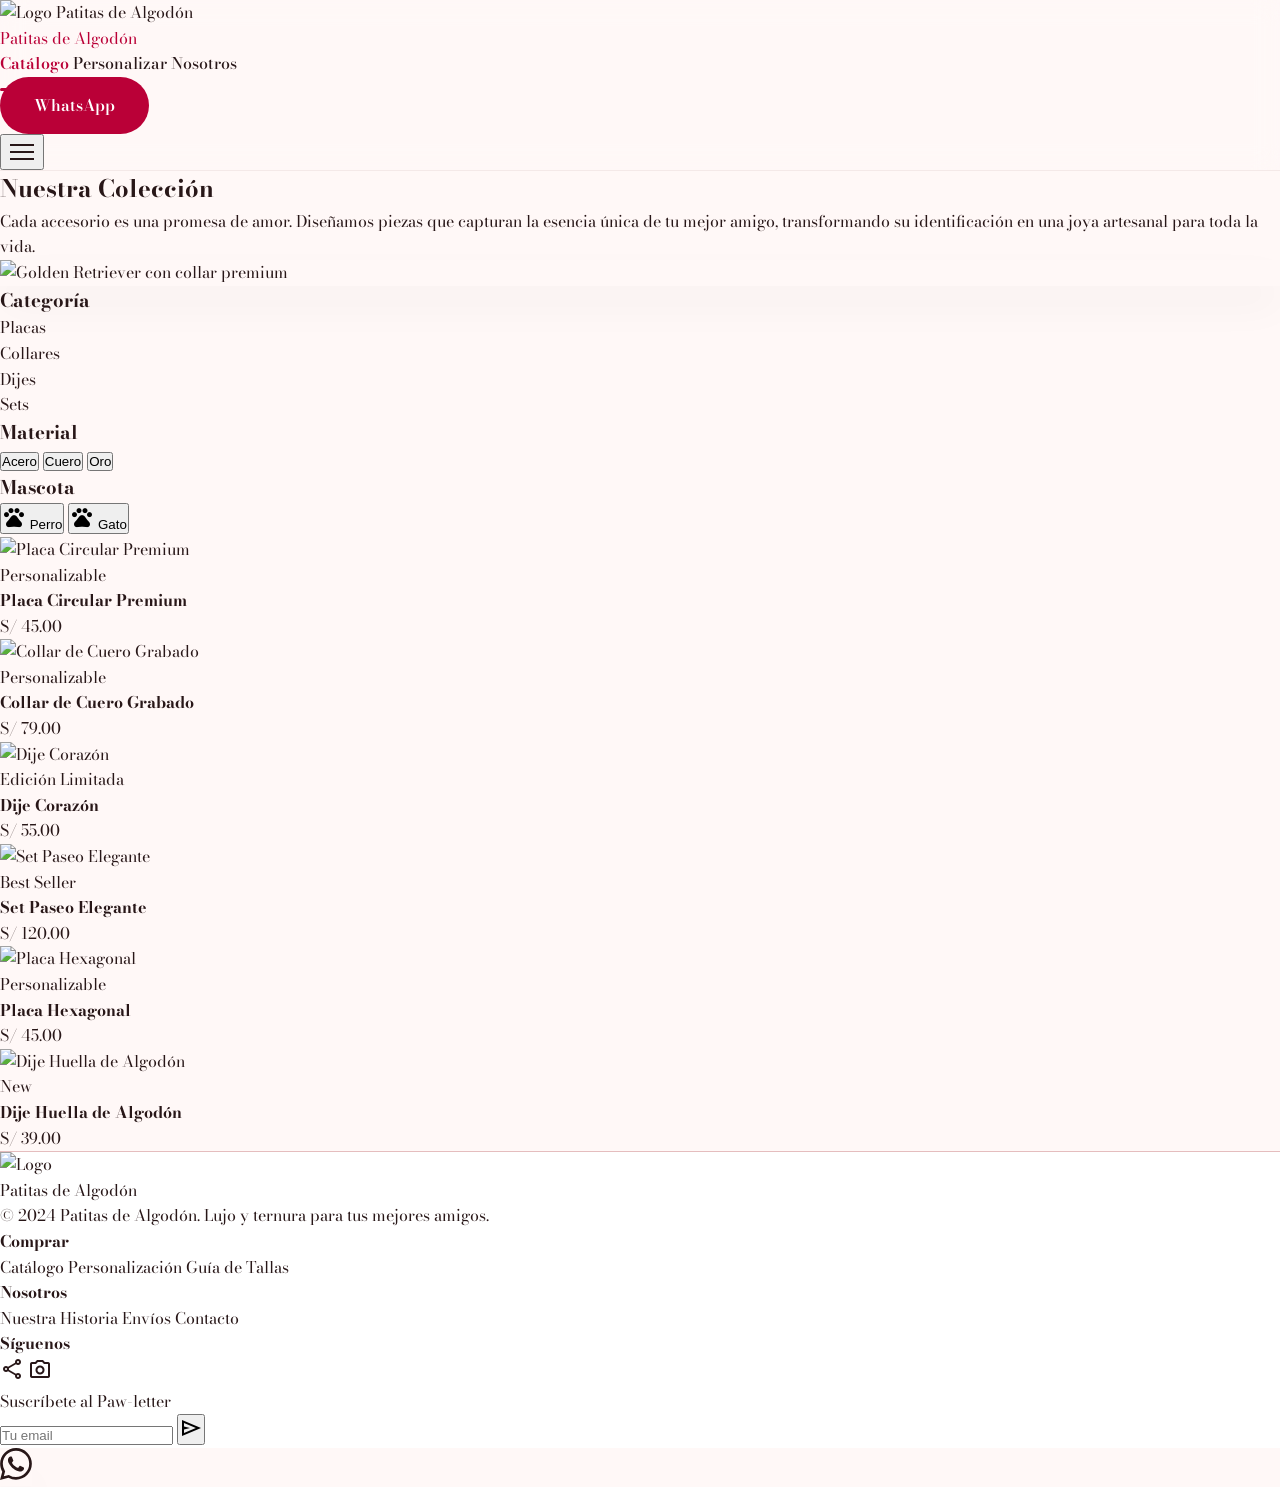
==== catalogo.html @ 2f182332 "first commit" ====
<!DOCTYPE html>
<html lang="es">
<head>
  <meta charset="UTF-8">
  <meta name="viewport" content="width=device-width, initial-scale=1.0">
  <title>Catálogo | Patitas de Algodón</title>

  <!-- SEO Meta Tags -->
  <meta name="description" content="Explora nuestro catálogo completo de accesorios premium para mascotas. Placas, collares, dijes y más.">

  <!-- Google Fonts - Bodoni Moda -->
  <link href="https://fonts.googleapis.com/css2?family=Bodoni+Moda:ital,opsz,wght@0,6..96,400;0,6..96,500;0,6..96,600;0,6..96,700;1,6..96,400;1,6..96,500;1,6..96,600;1,6..96,700&display=swap" rel="stylesheet">

  <!-- Material Symbols -->
  <link href="https://fonts.googleapis.com/css2?family=Material+Symbols+Outlined:opsz,wght,FILL,GRAD@20..48,100..700,0..1,-50..200&display=swap" rel="stylesheet">

  <!-- Tailwind Config -->
  <script src="js/tailwind.config.js"></script>

  <!-- Tailwind CDN -->
  <script src="https://cdn.tailwindcss.com?plugins=forms,container-queries"></script>

  <!-- Custom Styles -->
  <link rel="stylesheet" href="css/styles.css">
</head>

<body class="bg-surface font-body text-on-surface">

  <!-- Organic Background Blobs -->
  <div class="bg-blob w-96 h-96 bg-primary-fixed -top-20 -left-20"></div>
  <div class="bg-blob w-80 h-80 bg-secondary-container bottom-0 -right-10"></div>

  <!-- Header Component -->
  <div id="header-placeholder"></div>

  <!-- Main Content -->
  <main class="pt-24 pb-section-gap-desktop">

    <!-- Hero Banner -->
    <section class="relative px-gutter max-w-container-max mx-auto pt-16 pb-section-gap-mobile overflow-hidden">
      <div class="flex flex-col md:flex-row items-center gap-12">
        <div class="flex-1 space-y-6">
          <h1 class="text-display-lg text-primary">Nuestra Colección</h1>
          <p class="text-body-lg text-on-surface-variant max-w-xl">
            Cada accesorio es una promesa de amor. Diseñamos piezas que capturan la esencia única de tu mejor amigo, transformando su identificación en una joya artesanal para toda la vida.
          </p>
        </div>

        <div class="flex-1 w-full max-w-lg">
          <div class="aspect-square rounded-xl overflow-hidden soft-shadow transform rotate-3 hover:rotate-0 transition-transform duration-700">
            <img src="https://lh3.googleusercontent.com/aida-public/[base64]" alt="Golden Retriever con collar premium" class="w-full h-full object-cover">
          </div>
        </div>
      </div>
    </section>

    <!-- Catalog Layout: Filters + Grid -->
    <section class="px-gutter max-w-container-max mx-auto flex flex-col md:flex-row gap-12">

      <!-- Filters Sidebar -->
      <aside class="w-full md:w-64 space-y-10">
        <!-- Category Filter -->
        <div class="space-y-4">
          <h3 class="text-headline-md text-primary">Categoría</h3>
          <ul class="space-y-2">
            <li class="flex items-center gap-2 group cursor-pointer">
              <span class="w-2 h-2 rounded-full bg-primary opacity-0 group-hover:opacity-100 transition-opacity"></span>
              <span class="text-on-surface-variant group-hover:text-primary transition-colors">Placas</span>
            </li>
            <li class="flex items-center gap-2 group cursor-pointer">
              <span class="w-2 h-2 rounded-full bg-primary opacity-0 group-hover:opacity-100 transition-opacity"></span>
              <span class="text-on-surface-variant group-hover:text-primary transition-colors">Collares</span>
            </li>
            <li class="flex items-center gap-2 group cursor-pointer">
              <span class="w-2 h-2 rounded-full bg-primary opacity-0 group-hover:opacity-100 transition-opacity"></span>
              <span class="text-on-surface-variant group-hover:text-primary transition-colors">Dijes</span>
            </li>
            <li class="flex items-center gap-2 group cursor-pointer">
              <span class="w-2 h-2 rounded-full bg-primary opacity-0 group-hover:opacity-100 transition-opacity"></span>
              <span class="text-on-surface-variant group-hover:text-primary transition-colors">Sets</span>
            </li>
          </ul>
        </div>

        <!-- Material Filter -->
        <div class="space-y-4">
          <h3 class="text-headline-md text-primary">Material</h3>
          <div class="flex flex-wrap gap-2">
            <button class="px-4 py-2 rounded-full bg-surface-container text-body-md border border-outline-variant hover:bg-secondary-container hover:text-on-secondary-container transition-colors">Acero</button>
            <button class="px-4 py-2 rounded-full bg-surface-container text-body-md border border-outline-variant hover:bg-secondary-container hover:text-on-secondary-container transition-colors">Cuero</button>
            <button class="px-4 py-2 rounded-full bg-surface-container text-body-md border border-outline-variant hover:bg-secondary-container hover:text-on-secondary-container transition-colors">Oro</button>
          </div>
        </div>

        <!-- Pet Type Filter -->
        <div class="space-y-4">
          <h3 class="text-headline-md text-primary">Mascota</h3>
          <div class="grid grid-cols-2 gap-4">
            <button class="flex flex-col items-center p-4 rounded-lg bg-surface-container-low hover:bg-primary-fixed transition-colors">
              <span class="material-symbols-outlined text-3xl">pets</span>
              <span class="text-label-md">Perro</span>
            </button>
            <button class="flex flex-col items-center p-4 rounded-lg bg-surface-container-low hover:bg-secondary-container transition-colors">
              <span class="material-symbols-outlined text-3xl">pets</span>
              <span class="text-label-md">Gato</span>
            </button>
          </div>
        </div>
      </aside>

      <!-- Product Grid -->
      <div class="flex-1">
        <div class="grid grid-cols-1 sm:grid-cols-2 lg:grid-cols-3 gap-8">

          <!-- Product Card 1 -->
          <a href="producto.html" class="product-card group bg-surface-container-lowest rounded-lg p-4 transition-all duration-500 hover:shadow-ambient-lg hover:-translate-y-2">
            <div class="relative aspect-[4/5] rounded-lg overflow-hidden mb-4">
              <img src="https://lh3.googleusercontent.com/aida-public/[base64]" alt="Placa Circular Premium" class="w-full h-full object-cover transition-transform duration-700 group-hover:scale-110">
              <span class="absolute top-4 left-4 bg-secondary-fixed text-on-secondary-fixed px-3 py-1 rounded-full text-label-md">Personalizable</span>
            </div>
            <div class="text-center space-y-1">
              <h4 class="text-headline-md text-on-surface">Placa Circular Premium</h4>
              <p class="text-secondary font-bold text-body-lg">S/ 45.00</p>
            </div>
          </a>

          <!-- Product Card 2 -->
          <a href="producto.html" class="product-card group bg-surface-container-lowest rounded-lg p-4 transition-all duration-500 hover:shadow-ambient-lg hover:-translate-y-2">
            <div class="relative aspect-[4/5] rounded-lg overflow-hidden mb-4">
              <img src="https://lh3.googleusercontent.com/aida-public/[base64]" alt="Collar de Cuero Grabado" class="w-full h-full object-cover transition-transform duration-700 group-hover:scale-110">
              <span class="absolute top-4 left-4 bg-secondary-fixed text-on-secondary-fixed px-3 py-1 rounded-full text-label-md">Personalizable</span>
            </div>
            <div class="text-center space-y-1">
              <h4 class="text-headline-md text-on-surface">Collar de Cuero Grabado</h4>
              <p class="text-secondary font-bold text-body-lg">S/ 79.00</p>
            </div>
          </a>

          <!-- Product Card 3 -->
          <a href="producto.html" class="product-card group bg-surface-container-lowest rounded-lg p-4 transition-all duration-500 hover:shadow-ambient-lg hover:-translate-y-2">
            <div class="relative aspect-[4/5] rounded-lg overflow-hidden mb-4">
              <img src="https://lh3.googleusercontent.com/aida-public/[base64]" alt="Dije Corazón" class="w-full h-full object-cover transition-transform duration-700 group-hover:scale-110">
              <span class="absolute top-4 left-4 bg-primary-container text-on-primary-container px-3 py-1 rounded-full text-label-md">Edición Limitada</span>
            </div>
            <div class="text-center space-y-1">
              <h4 class="text-headline-md text-on-surface">Dije Corazón</h4>
              <p class="text-secondary font-bold text-body-lg">S/ 55.00</p>
            </div>
          </a>

          <!-- Product Card 4 -->
          <a href="producto.html" class="product-card group bg-surface-container-lowest rounded-lg p-4 transition-all duration-500 hover:shadow-ambient-lg hover:-translate-y-2">
            <div class="relative aspect-[4/5] rounded-lg overflow-hidden mb-4">
              <img src="https://lh3.googleusercontent.com/aida-public/[base64]" alt="Set Paseo Elegante" class="w-full h-full object-cover transition-transform duration-700 group-hover:scale-110">
              <span class="absolute top-4 left-4 bg-secondary-fixed text-on-secondary-fixed px-3 py-1 rounded-full text-label-md">Best Seller</span>
            </div>
            <div class="text-center space-y-1">
              <h4 class="text-headline-md text-on-surface">Set Paseo Elegante</h4>
              <p class="text-secondary font-bold text-body-lg">S/ 120.00</p>
            </div>
          </a>

          <!-- Product Card 5 -->
          <a href="producto.html" class="product-card group bg-surface-container-lowest rounded-lg p-4 transition-all duration-500 hover:shadow-ambient-lg hover:-translate-y-2">
            <div class="relative aspect-[4/5] rounded-lg overflow-hidden mb-4">
              <img src="https://lh3.googleusercontent.com/aida-public/[base64]" alt="Placa Hexagonal" class="w-full h-full object-cover transition-transform duration-700 group-hover:scale-110">
              <span class="absolute top-4 left-4 bg-secondary-fixed text-on-secondary-fixed px-3 py-1 rounded-full text-label-md">Personalizable</span>
            </div>
            <div class="text-center space-y-1">
              <h4 class="text-headline-md text-on-surface">Placa Hexagonal</h4>
              <p class="text-secondary font-bold text-body-lg">S/ 45.00</p>
            </div>
          </a>

          <!-- Product Card 6 -->
          <a href="producto.html" class="product-card group bg-surface-container-lowest rounded-lg p-4 transition-all duration-500 hover:shadow-ambient-lg hover:-translate-y-2">
            <div class="relative aspect-[4/5] rounded-lg overflow-hidden mb-4">
              <img src="https://lh3.googleusercontent.com/aida-public/[base64]" alt="Dije Huella de Algodón" class="w-full h-full object-cover transition-transform duration-700 group-hover:scale-110">
              <span class="absolute top-4 left-4 bg-primary-fixed text-on-primary-fixed px-3 py-1 rounded-full text-label-md">New</span>
            </div>
            <div class="text-center space-y-1">
              <h4 class="text-headline-md text-on-surface">Dije Huella de Algodón</h4>
              <p class="text-secondary font-bold text-body-lg">S/ 39.00</p>
            </div>
          </a>

        </div>
      </div>
    </section>

  </main>

  <!-- Footer Component -->
  <div id="footer-placeholder"></div>

  <!-- JavaScript -->
  <script src="js/main.js"></script>

</body>
</html>
---- css/styles.css ----
/* ==========================================
   PATITAS DE ALGODÓN - CUSTOM STYLES
   Following calvy-landing pattern with Bodoni Moda typography
   ========================================== */

/* ========== GOOGLE FONTS ========== */
@import url('https://fonts.googleapis.com/css2?family=Bodoni+Moda:ital,opsz,wght@0,6..96,400;0,6..96,500;0,6..96,600;0,6..96,700;1,6..96,400;1,6..96,500;1,6..96,600;1,6..96,700&display=swap');

/* ========== MATERIAL SYMBOLS ========== */
@import url('https://fonts.googleapis.com/css2?family=Material+Symbols+Outlined:opsz,wght,FILL,GRAD@20..48,100..700,0..1,-50..200&display=swap');

/* ========== DESIGN TOKENS (CSS Variables) ========== */
:root {
  /* Colors */
  --c-primary: #ba0037;
  --c-secondary: #006874;
  --c-surface: #fff8f7;
  --c-on-surface: #281718;

  /* Shadows */
  --shadow-ambient: 0px 20px 40px rgba(0,0,0,0.04);
  --shadow-ambient-lg: 0px 30px 60px rgba(0,0,0,0.06);

  /* Transitions */
  --transition-smooth: 0.3s cubic-bezier(0.4, 0, 0.2, 1);
  --transition-spring: 0.4s cubic-bezier(0.34, 1.56, 0.64, 1);
}

/* ========== RESET / BASE ========== */
* {
  margin: 0;
  padding: 0;
  box-sizing: border-box;
}

html {
  scroll-behavior: smooth;
}

body {
  font-family: 'Bodoni Moda', serif;
  font-size: 16px;
  line-height: 1.6;
  color: var(--c-on-surface);
  background-color: var(--c-surface);
  overflow-x: hidden;
}

img {
  max-width: 100%;
  height: auto;
  display: block;
}

a {
  text-decoration: none;
  color: inherit;
}

/* ========== MATERIAL SYMBOLS CONFIGURATION ========== */
.material-symbols-outlined {
  font-variation-settings:
    'FILL' 0,
    'wght' 400,
    'GRAD' 0,
    'opsz' 24;
  user-select: none;
}

.badge-icon {
  font-size: 28px;
  font-variation-settings: 'FILL' 1, 'wght' 400, 'GRAD' 0, 'opsz' 48;
  color: var(--c-primary);
}

.badge-icon-white {
  font-size: 28px;
  font-variation-settings: 'FILL' 1, 'wght' 400, 'GRAD' 0, 'opsz' 48;
  color: #ffffff;
}

.badge-circle {
  background-color: var(--c-primary);
}

.hero-badge-position {
  bottom: -1.5rem;
  left: 0.375rem;
}

.section-spacing-top {
  margin-top: 50px;
}

.bg-features {
  background-color: #F9F9B5;
}

.features-padding {
  padding-top: 30px;
  padding-bottom: 30px;
}

@media (min-width: 768px) {
  .features-padding {
    padding-top: 30px;
    padding-bottom: 30px;
  }
}

/* ========== NAVIGATION ========== */
#main-nav {
  position: sticky;
  top: 0;
  z-index: 50;
  backdrop-filter: blur(12px);
  -webkit-backdrop-filter: blur(12px);
  transition: all var(--transition-smooth);
}

#main-nav .logo-text {
  color: var(--c-primary);
}

.scrolled-header {
  background-color: rgba(255, 248, 247, 0.95) !important;
  box-shadow: var(--shadow-ambient);
}

.nav-link {
  position: relative;
  padding: 0.5rem 0;
  font-weight: 500;
  font-size: 16px;
  color: var(--c-on-surface);
  transition: color var(--transition-smooth);
}

.nav-link:hover {
  color: var(--c-primary);
}

.nav-link::after {
  content: '';
  position: absolute;
  bottom: -8px;
  left: 0;
  width: 0;
  height: 3px;
  background-color: var(--c-primary);
  transition: width var(--transition-smooth);
  border-radius: 2px;
}

.nav-link:hover::after {
  width: 100%;
}

.nav-link.active {
  color: var(--c-primary);
  font-weight: 600;
}

.nav-link.active::after {
  width: 100%;
}

/* Hamburger menu */
.hamburger {
  display: flex;
  flex-direction: column;
  gap: 5px;
  cursor: pointer;
  padding: 0.5rem;
  transition: all var(--transition-smooth);
}

.hamburger span {
  display: block;
  width: 24px;
  height: 2px;
  background-color: var(--c-on-surface);
  transition: all var(--transition-smooth);
}

.hamburger.open span:nth-child(1) {
  transform: translateY(7px) rotate(45deg);
}

.hamburger.open span:nth-child(2) {
  opacity: 0;
}

.hamburger.open span:nth-child(3) {
  transform: translateY(-7px) rotate(-45deg);
}

/* Mobile menu */
#mobile-menu {
  position: absolute;
  top: 100%;
  left: 0;
  right: 0;
  background-color: rgba(255, 248, 247, 0.98);
  backdrop-filter: blur(12px);
  -webkit-backdrop-filter: blur(12px);
  border-bottom: 1px solid rgba(145, 111, 112, 0.1);
  box-shadow: var(--shadow-ambient-lg);
  max-height: 0;
  overflow: hidden;
  transition: max-height var(--transition-smooth);
}

#mobile-menu.open {
  max-height: 400px;
}

/* ========== BUTTONS ========== */
.btn {
  display: inline-flex;
  align-items: center;
  justify-content: center;
  gap: 0.5rem;
  padding: 0.875rem 2rem;
  font-family: 'Bodoni Moda', serif;
  font-size: 16px;
  font-weight: 600;
  border-radius: 9999px;
  cursor: pointer;
  transition: all var(--transition-spring);
  border: 2px solid transparent;
  text-align: center;
  white-space: nowrap;
}

.btn:hover {
  transform: scale(1.05);
}

.btn:active {
  transform: scale(0.98);
}

.btn-primary {
  background-color: var(--c-primary);
  color: white;
}

.btn-primary:hover {
  background-color: #e41849;
  box-shadow: 0 8px 24px rgba(186, 0, 55, 0.3);
}

.btn-outline {
  background-color: transparent;
  color: var(--c-primary);
  border-color: var(--c-primary);
}

.btn-outline:hover {
  background-color: var(--c-primary);
  border-color: var(--c-primary);
  color: white;
}

.btn-secondary {
  background-color: var(--c-secondary);
  color: white;
}

.btn-secondary:hover {
  background-color: #006d79;
  box-shadow: 0 8px 24px rgba(0, 104, 116, 0.3);
}

/* ========== HERO STYLES ========== */
.hero-badge {
  display: inline-flex;
  align-items: center;
  gap: 0.5rem;
  padding: 0.5rem 1.25rem;
  background: linear-gradient(135deg, rgba(186, 0, 55, 0.1), rgba(0, 104, 116, 0.1));
  border: 1px solid rgba(186, 0, 55, 0.2);
  border-radius: 9999px;
  font-size: 14px;
  font-weight: 600;
  letter-spacing: 0.05em;
  text-transform: uppercase;
  color: var(--c-primary);
}

.hero-image-wrap {
  position: relative;
  border-radius: 3rem;
  overflow: hidden;
  transition: transform var(--transition-smooth);
}

.hero-image-wrap img {
  width: 100%;
  height: auto;
  object-fit: cover;
  transition: transform var(--transition-smooth);
}

.hero-image-wrap:hover img {
  transform: scale(1.05);
}

/* ========== CARD STYLES ========== */
.feature-card {
  text-align: center;
  padding: 1rem;
  transition: all var(--transition-smooth);
}

.feature-card:hover {
  transform: translateY(-4px);
}

.feature-icon-circle {
  width: 56px;
  height: 56px;
  border-radius: 50%;
  background-color: #ffffff;
  display: flex;
  align-items: center;
  justify-content: center;
  margin: 0 auto 0.75rem;
}

.feature-card .material-symbols-outlined {
  font-size: 28px;
  color: var(--c-primary);
}

.product-card {
  position: relative;
  border-radius: 1.5rem;
  overflow: hidden;
  cursor: pointer;
  transition: all var(--transition-smooth);
  background-color: var(--c-surface-container-low, #fff0f0);
}

.product-card:hover {
  transform: translateY(-8px);
  box-shadow: var(--shadow-ambient-lg);
}

.product-card img {
  width: 100%;
  height: 100%;
  object-fit: cover;
  transition: transform var(--transition-smooth);
}

.product-card:hover img {
  transform: scale(1.08);
}

.product-overlay {
  position: absolute;
  bottom: 0;
  left: 0;
  right: 0;
  padding: 2rem;
  background: linear-gradient(to top, rgba(0, 0, 0, 0.7), transparent);
  color: white;
}

.glass-card {
  background: rgba(255, 255, 255, 0.7);
  backdrop-filter: blur(12px);
  -webkit-backdrop-filter: blur(12px);
  border: 1px solid rgba(255, 255, 255, 0.2);
}

/* ========== ORGANIC BLOBS ========== */
.organic-blob {
  position: absolute;
  z-index: -1;
  filter: blur(80px);
  opacity: 0.4;
  pointer-events: none;
  border-radius: 100%;
}

.bg-blob {
  position: absolute;
  z-index: -1;
  filter: blur(80px);
  opacity: 0.3;
  border-radius: 50%;
}

/* ========== SHADOW UTILITIES ========== */
.soft-shadow {
  box-shadow: var(--shadow-ambient);
}

.ambient-shadow {
  box-shadow: var(--shadow-ambient-lg);
}

/* ========== ANIMATIONS ========== */
.reveal {
  opacity: 0;
  transform: translateY(30px);
  transition: all 0.8s cubic-bezier(0.4, 0, 0.2, 1);
}

.reveal.visible {
  opacity: 1;
  transform: translateY(0);
}

.reveal-delay-1 {
  transition-delay: 0.15s;
}

.reveal-delay-2 {
  transition-delay: 0.3s;
}

.reveal-delay-3 {
  transition-delay: 0.45s;
}

/* Utility transitions */
.scroll-smooth {
  scroll-behavior: smooth;
}

.no-scrollbar::-webkit-scrollbar {
  display: none;
}

/* ========== FOOTER ========== */
footer {
  background-color: var(--c-surface-container-lowest, #ffffff);
  border-top: 1px solid var(--c-outline-variant, #e5bdbe);
}

footer a:hover {
  color: var(--c-primary);
  transition: color var(--transition-smooth);
}
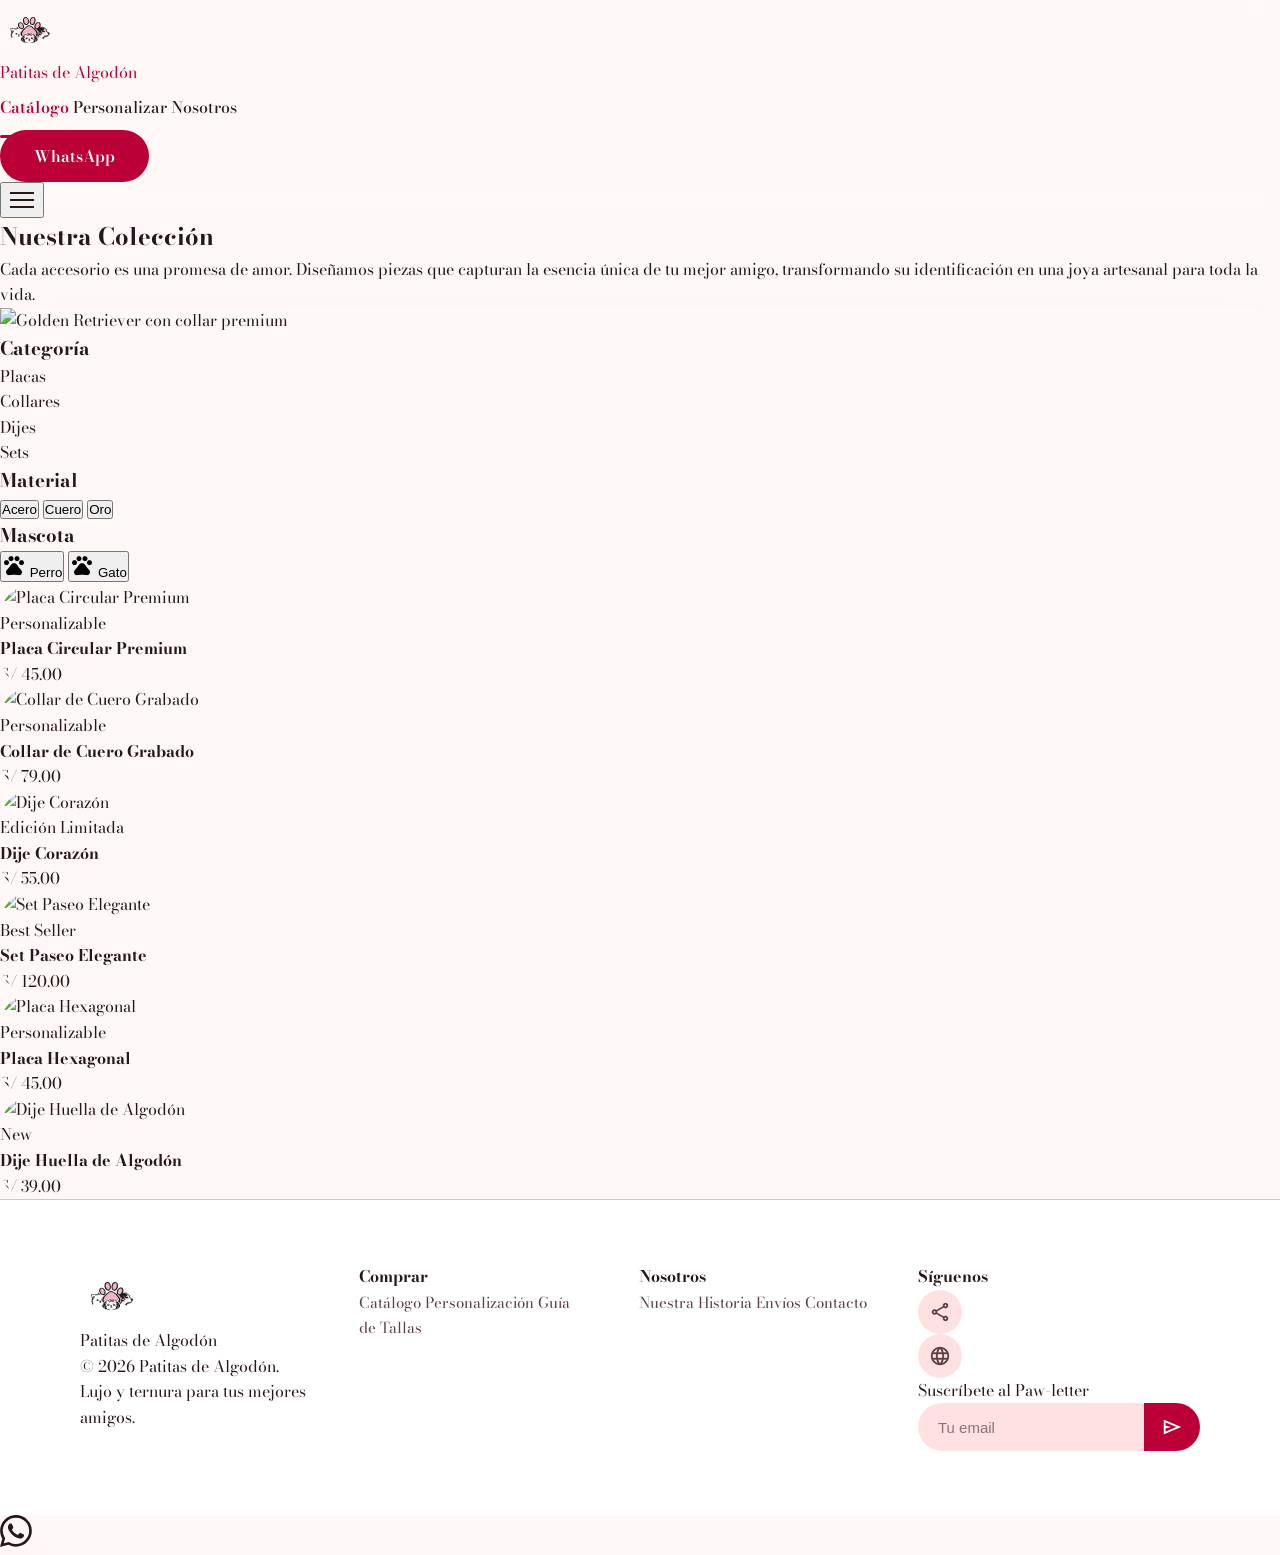
==== commit 97bf61c1: "log y favico" ====
--- a/catalogo.html
+++ b/catalogo.html
@@ -4,6 +4,10 @@
   <meta charset="UTF-8">
   <meta name="viewport" content="width=device-width, initial-scale=1.0">
   <title>Catálogo | Patitas de Algodón</title>
+
+  <!-- Favicon -->
+  <link rel="icon" type="image/svg+xml" href="assets/images/PA-STAY.svg">
+  <link rel="apple-touch-icon" href="assets/images/PA-STAY.svg">
 
   <!-- SEO Meta Tags -->
   <meta name="description" content="Explora nuestro catálogo completo de accesorios premium para mascotas. Placas, collares, dijes y más.">
--- a/css/styles.css
+++ b/css/styles.css
@@ -33,8 +33,17 @@
   box-sizing: border-box;
 }
 
+*,
+*::before,
+*::after {
+  box-sizing: border-box;
+}
+
 html {
   scroll-behavior: smooth;
+  overflow-x: hidden !important;
+  width: 100%;
+  max-width: 100%;
 }
 
 body {
@@ -43,13 +52,67 @@
   line-height: 1.6;
   color: var(--c-on-surface);
   background-color: var(--c-surface);
-  overflow-x: hidden;
+  overflow-x: hidden !important;
+  width: 100%;
+  max-width: 100%;
+  position: relative;
+}
+
+/* Critical: Prevent horizontal scroll on mobile */
+@media (max-width: 767px) {
+  html,
+  body {
+    overflow-x: hidden !important;
+    max-width: 100vw !important;
+    position: relative;
+  }
+
+  body {
+    width: 100vw !important;
+  }
 }
 
 img {
   max-width: 100%;
   height: auto;
   display: block;
+}
+
+main {
+  overflow-x: hidden;
+  width: 100%;
+  max-width: 100vw;
+}
+
+section {
+  overflow-x: hidden;
+  width: 100%;
+  max-width: 100vw;
+}
+
+/* Mobile-specific overflow prevention */
+@media (max-width: 767px) {
+  body > * {
+    max-width: 100vw;
+  }
+
+  section,
+  main,
+  footer,
+  header {
+    max-width: 100vw;
+  }
+
+  img {
+    max-width: 100%;
+    height: auto;
+  }
+
+  /* Ensure no element causes horizontal scroll */
+  .relative,
+  .absolute {
+    max-width: 100%;
+  }
 }
 
 a {
@@ -74,22 +137,63 @@
 }
 
 .badge-icon-white {
-  font-size: 28px;
+  font-size: 24px;
   font-variation-settings: 'FILL' 1, 'wght' 400, 'GRAD' 0, 'opsz' 48;
   color: #ffffff;
 }
 
+@media (min-width: 640px) {
+  .badge-icon-white {
+    font-size: 28px;
+  }
+}
+
 .badge-circle {
   background-color: var(--c-primary);
 }
 
 .hero-badge-position {
-  bottom: -1.5rem;
-  left: 0.375rem;
+  bottom: -1rem;
+  left: 0.25rem;
+  right: auto;
+}
+
+@media (max-width: 639px) {
+  .hero-badge-position {
+    left: 50%;
+    transform: translateX(-50%);
+    right: auto;
+  }
+}
+
+@media (min-width: 640px) {
+  .hero-badge-position {
+    bottom: -1.5rem;
+    left: 0.375rem;
+    right: auto;
+  }
 }
 
 .section-spacing-top {
-  margin-top: 50px;
+  margin-top: 80px;
+}
+
+@media (min-width: 640px) {
+  .section-spacing-top {
+    margin-top: 100px;
+  }
+}
+
+@media (min-width: 768px) {
+  .section-spacing-top {
+    margin-top: 120px;
+  }
+}
+
+@media (min-width: 1024px) {
+  .section-spacing-top {
+    margin-top: 140px;
+  }
 }
 
 .bg-features {
@@ -97,14 +201,28 @@
 }
 
 .features-padding {
-  padding-top: 30px;
-  padding-bottom: 30px;
+  padding-top: 40px;
+  padding-bottom: 40px;
+}
+
+@media (min-width: 640px) {
+  .features-padding {
+    padding-top: 50px;
+    padding-bottom: 50px;
+  }
 }
 
 @media (min-width: 768px) {
   .features-padding {
-    padding-top: 30px;
-    padding-bottom: 30px;
+    padding-top: 60px;
+    padding-bottom: 60px;
+  }
+}
+
+@media (min-width: 1024px) {
+  .features-padding {
+    padding-top: 70px;
+    padding-bottom: 70px;
   }
 }
 
@@ -116,10 +234,21 @@
   backdrop-filter: blur(12px);
   -webkit-backdrop-filter: blur(12px);
   transition: all var(--transition-smooth);
+  width: 100%;
+  max-width: 100vw;
+  overflow-x: hidden;
 }
 
 #main-nav .logo-text {
   color: var(--c-primary);
+}
+
+#main-nav img {
+  height: 60px;
+}
+
+footer img[alt="Logo"] {
+  height: 64px !important;
 }
 
 .scrolled-header {
@@ -129,11 +258,20 @@
 
 .nav-link {
   position: relative;
-  padding: 0.5rem 0;
+  padding: 0.75rem 0;
   font-weight: 500;
   font-size: 16px;
   color: var(--c-on-surface);
   transition: color var(--transition-smooth);
+  min-height: 44px;
+  display: inline-flex;
+  align-items: center;
+}
+
+@media (min-width: 768px) {
+  .nav-link {
+    padding: 0.5rem 0;
+  }
 }
 
 .nav-link:hover {
@@ -209,10 +347,19 @@
   max-height: 0;
   overflow: hidden;
   transition: max-height var(--transition-smooth);
+  width: 100%;
+  max-width: 100vw;
 }
 
 #mobile-menu.open {
   max-height: 400px;
+}
+
+@media (max-width: 767px) {
+  #main-nav > div {
+    max-width: 100vw;
+    overflow-x: hidden;
+  }
 }
 
 /* ========== BUTTONS ========== */
@@ -221,16 +368,32 @@
   align-items: center;
   justify-content: center;
   gap: 0.5rem;
-  padding: 0.875rem 2rem;
+  padding: 0.75rem 1.5rem;
   font-family: 'Bodoni Moda', serif;
-  font-size: 16px;
+  font-size: 14px;
   font-weight: 600;
   border-radius: 9999px;
   cursor: pointer;
   transition: all var(--transition-spring);
   border: 2px solid transparent;
   text-align: center;
-  white-space: nowrap;
+  white-space: normal;
+  line-height: 1.3;
+}
+
+@media (min-width: 375px) {
+  .btn {
+    padding: 0.8rem 1.75rem;
+    font-size: 15px;
+  }
+}
+
+@media (min-width: 640px) {
+  .btn {
+    padding: 0.875rem 2rem;
+    font-size: 16px;
+    white-space: nowrap;
+  }
 }
 
 .btn:hover {
@@ -294,6 +457,13 @@
   border-radius: 3rem;
   overflow: hidden;
   transition: transform var(--transition-smooth);
+  max-width: 100%;
+}
+
+@media (max-width: 767px) {
+  .hero-image-wrap {
+    transform: none !important;
+  }
 }
 
 .hero-image-wrap img {
@@ -310,8 +480,14 @@
 /* ========== CARD STYLES ========== */
 .feature-card {
   text-align: center;
-  padding: 1rem;
+  padding: 0.75rem 0.5rem;
   transition: all var(--transition-smooth);
+}
+
+@media (min-width: 640px) {
+  .feature-card {
+    padding: 1rem;
+  }
 }
 
 .feature-card:hover {
@@ -319,33 +495,56 @@
 }
 
 .feature-icon-circle {
-  width: 56px;
-  height: 56px;
+  width: 48px;
+  height: 48px;
   border-radius: 50%;
   background-color: #ffffff;
   display: flex;
   align-items: center;
   justify-content: center;
-  margin: 0 auto 0.75rem;
+  margin: 0 auto 0.5rem;
 }
 
 .feature-card .material-symbols-outlined {
-  font-size: 28px;
+  font-size: 24px;
   color: var(--c-primary);
+}
+
+@media (min-width: 640px) {
+  .feature-icon-circle {
+    width: 52px;
+    height: 52px;
+    margin-bottom: 0.625rem;
+  }
+
+  .feature-card .material-symbols-outlined {
+    font-size: 26px;
+  }
+}
+
+@media (min-width: 768px) {
+  .feature-icon-circle {
+    width: 56px;
+    height: 56px;
+    margin-bottom: 0.75rem;
+  }
+
+  .feature-card .material-symbols-outlined {
+    font-size: 28px;
+  }
 }
 
 .product-card {
   position: relative;
-  border-radius: 1.5rem;
+  border-radius: 2rem;
   overflow: hidden;
   cursor: pointer;
   transition: all var(--transition-smooth);
-  background-color: var(--c-surface-container-low, #fff0f0);
+  display: block;
 }
 
 .product-card:hover {
-  transform: translateY(-8px);
-  box-shadow: var(--shadow-ambient-lg);
+  transform: translateY(-4px);
 }
 
 .product-card img {
@@ -356,7 +555,7 @@
 }
 
 .product-card:hover img {
-  transform: scale(1.08);
+  transform: scale(1.05);
 }
 
 .product-overlay {
@@ -364,9 +563,91 @@
   bottom: 0;
   left: 0;
   right: 0;
-  padding: 2rem;
+  padding: 1rem 1.25rem;
   background: linear-gradient(to top, rgba(0, 0, 0, 0.7), transparent);
   color: white;
+}
+
+@media (min-width: 640px) {
+  .product-overlay {
+    padding: 1.25rem 1.5rem;
+    background: linear-gradient(to top, rgba(0, 0, 0, 0.6), transparent);
+  }
+}
+
+.product-overlay h3 {
+  font-size: 0.9375rem;
+  font-weight: 600;
+  margin-bottom: 0.25rem;
+}
+
+.product-overlay p {
+  font-size: 0.8125rem;
+  opacity: 0.95;
+}
+
+@media (min-width: 640px) {
+  .product-overlay h3 {
+    font-size: 1rem;
+  }
+
+  .product-overlay p {
+    font-size: 0.875rem;
+    opacity: 0.9;
+  }
+}
+
+@media (min-width: 768px) {
+  .product-overlay h3 {
+    font-size: 1.0625rem;
+  }
+
+  .product-overlay p {
+    font-size: 0.9375rem;
+  }
+}
+
+.catalog-btn-ver-todo {
+  display: inline-flex;
+  align-items: center;
+  gap: 0.5rem;
+  color: var(--c-primary);
+  font-size: 0.9375rem;
+  font-weight: 500;
+  text-decoration: none;
+  transition: gap var(--transition-smooth);
+}
+
+@media (min-width: 640px) {
+  .catalog-btn-ver-todo {
+    font-size: 1rem;
+  }
+}
+
+@media (min-width: 768px) {
+  .catalog-btn-ver-todo {
+    font-size: 1.125rem;
+  }
+}
+
+.catalog-btn-ver-todo:hover {
+  gap: 0.75rem;
+}
+
+.catalog-btn-ver-todo .material-symbols-outlined {
+  font-size: 18px;
+}
+
+@media (min-width: 640px) {
+  .catalog-btn-ver-todo .material-symbols-outlined {
+    font-size: 20px;
+  }
+}
+
+@media (min-width: 768px) {
+  .catalog-btn-ver-todo .material-symbols-outlined {
+    font-size: 22px;
+  }
 }
 
 .glass-card {
@@ -384,6 +665,13 @@
   opacity: 0.4;
   pointer-events: none;
   border-radius: 100%;
+  will-change: transform;
+}
+
+@media (max-width: 767px) {
+  .organic-blob {
+    display: none;
+  }
 }
 
 .bg-blob {
@@ -394,6 +682,185 @@
   border-radius: 50%;
 }
 
+/* ========== PERSONALIZATION SECTION ========== */
+.personalize-step-number {
+  width: 2.25rem;
+  height: 2.25rem;
+  border-radius: 50%;
+  background-color: #ba0037;
+  color: #ffffff;
+  display: flex;
+  align-items: center;
+  justify-content: center;
+  flex-shrink: 0;
+  font-weight: 700;
+  font-size: 0.9375rem;
+  line-height: 1;
+}
+
+@media (min-width: 640px) {
+  .personalize-step-number {
+    width: 2.5rem;
+    height: 2.5rem;
+    font-size: 1rem;
+  }
+}
+
+.personalize-preview-card {
+  position: relative;
+  background-color: #ffffff;
+  border-radius: 1.5rem;
+  padding: 2.5rem 2rem;
+  box-shadow: var(--shadow-ambient);
+  aspect-ratio: 1 / 1;
+  display: flex;
+  align-items: center;
+  justify-content: center;
+}
+
+@media (min-width: 640px) {
+  .personalize-preview-card {
+    padding: 3rem 2.5rem;
+  }
+}
+
+.personalize-shape-bg {
+  width: 10rem;
+  height: 10rem;
+  background: linear-gradient(135deg, #d4ecf8 0%, #b8dff0 100%);
+  border-radius: 50%;
+  position: absolute;
+  top: 50%;
+  left: 50%;
+  transform: translate(-50%, -50%);
+  z-index: 1;
+}
+
+@media (min-width: 640px) {
+  .personalize-shape-bg {
+    width: 12rem;
+    height: 12rem;
+  }
+}
+
+.personalize-shape-pentagon {
+  width: 4.5rem;
+  height: 4.5rem;
+  background-color: var(--c-primary);
+  position: relative;
+  z-index: 2;
+  clip-path: polygon(50% 0%, 100% 38%, 82% 100%, 18% 100%, 0% 38%);
+  margin: 0 auto;
+}
+
+@media (min-width: 640px) {
+  .personalize-shape-pentagon {
+    width: 5rem;
+    height: 5rem;
+  }
+}
+
+.personalize-preview-badge {
+  position: absolute;
+  top: 0.875rem;
+  right: 0.875rem;
+  background: linear-gradient(135deg, #cfe5ff 0%, #afc9e7 100%);
+  color: #001d33;
+  padding: 0.375rem 0.75rem;
+  border-radius: 9999px;
+  font-size: 0.6875rem;
+  font-weight: 700;
+  letter-spacing: 0.01em;
+}
+
+@media (min-width: 640px) {
+  .personalize-preview-badge {
+    top: 1rem;
+    right: 1rem;
+    padding: 0.4375rem 0.875rem;
+    font-size: 0.75rem;
+  }
+}
+
+/* ========== FINAL CTA SECTION ========== */
+.cta-final-bg {
+  background-color: #ba0037;
+  border-radius: 3rem 3rem 0 0;
+}
+
+@media (max-width: 767px) {
+  .cta-final-bg {
+    border-radius: 2rem 2rem 0 0;
+  }
+}
+
+.cta-final-button {
+  display: inline-flex;
+  align-items: center;
+  justify-content: center;
+  gap: 0.75rem;
+  background-color: #ffffff;
+  color: #ba0037;
+  padding: 1rem 2rem;
+  border-radius: 9999px;
+  font-size: 1rem;
+  font-weight: 700;
+  transition: all 0.3s cubic-bezier(0.4, 0, 0.2, 1);
+  box-shadow: 0 4px 12px rgba(0, 0, 0, 0.15);
+  width: 100%;
+  max-width: 100%;
+}
+
+@media (min-width: 375px) {
+  .cta-final-button {
+    font-size: 1.0625rem;
+    padding: 1.125rem 2.25rem;
+  }
+}
+
+@media (min-width: 640px) {
+  .cta-final-button {
+    font-size: 1.125rem;
+    padding: 1.25rem 2.5rem;
+    width: auto;
+    max-width: none;
+  }
+}
+
+@media (min-width: 768px) {
+  .cta-final-button {
+    font-size: 1.25rem;
+    padding: 1.375rem 3rem;
+    gap: 1rem;
+  }
+}
+
+.cta-final-button:hover {
+  transform: scale(1.05);
+  box-shadow: 0 8px 24px rgba(186, 0, 55, 0.3);
+}
+
+.cta-final-button:active {
+  transform: scale(0.98);
+}
+
+.cta-final-button .material-symbols-outlined {
+  font-size: 1.5rem;
+  color: #ba0037;
+}
+
+@media (min-width: 640px) {
+  .cta-final-button .material-symbols-outlined {
+    font-size: 1.625rem;
+  }
+}
+
+@media (min-width: 768px) {
+  .cta-final-button .material-symbols-outlined {
+    font-size: 1.75rem;
+  }
+}
+
 /* ========== SHADOW UTILITIES ========== */
 .soft-shadow {
   box-shadow: var(--shadow-ambient);
@@ -438,11 +905,125 @@
 
 /* ========== FOOTER ========== */
 footer {
-  background-color: var(--c-surface-container-lowest, #ffffff);
+  background-color: #ffffff;
   border-top: 1px solid var(--c-outline-variant, #e5bdbe);
-}
-
-footer a:hover {
-  color: var(--c-primary);
-  transition: color var(--transition-smooth);
-}
+  overflow-x: hidden;
+  width: 100%;
+  max-width: 100vw;
+}
+
+.footer-container {
+  width: 100%;
+  padding: 3rem 1.25rem;
+  display: grid;
+  grid-template-columns: repeat(2, 1fr);
+  gap: 2rem;
+  background-color: #ffffff;
+}
+
+@media (min-width: 768px) {
+  .footer-container {
+    padding: 4rem 5rem;
+    grid-template-columns: repeat(4, 1fr);
+    gap: 3rem;
+  }
+}
+
+.footer-link {
+  color: #5c3f41;
+  font-size: 0.9375rem;
+  text-decoration: none;
+  transition: color 0.3s ease;
+  line-height: 1.5;
+}
+
+.footer-link:hover {
+  color: #ba0037;
+}
+
+.footer-social-icon {
+  width: 2.75rem;
+  height: 2.75rem;
+  border-radius: 50%;
+  background-color: #ffe1e2;
+  display: flex;
+  align-items: center;
+  justify-content: center;
+  transition: all 0.3s ease;
+  text-decoration: none;
+}
+
+.footer-social-icon .material-symbols-outlined {
+  font-size: 1.375rem;
+  color: #5c3f41;
+}
+
+.footer-social-icon:hover {
+  background-color: #ba0037;
+  transform: scale(1.05);
+}
+
+.footer-social-icon:hover .material-symbols-outlined {
+  color: #ffffff;
+}
+
+.footer-newsletter-form {
+  display: flex;
+  align-items: center;
+  max-width: 22rem;
+}
+
+.footer-newsletter-input {
+  flex: 1;
+  background-color: #ffe1e2;
+  border: none;
+  border-radius: 9999px 0 0 9999px;
+  padding: 0.875rem 1.25rem;
+  font-size: 0.9375rem;
+  color: #5c3f41;
+  outline: none;
+  min-width: 0;
+  height: 3rem;
+}
+
+.footer-newsletter-input::placeholder {
+  color: #916f70;
+  font-weight: 400;
+}
+
+.footer-newsletter-button {
+  width: 3.5rem;
+  height: 3rem;
+  background-color: #ba0037;
+  border: none;
+  border-radius: 0 9999px 9999px 0;
+  display: flex;
+  align-items: center;
+  justify-content: center;
+  cursor: pointer;
+  transition: all 0.3s ease;
+  flex-shrink: 0;
+  margin-left: -0.25rem;
+}
+
+.footer-newsletter-button .material-symbols-outlined {
+  font-size: 1.375rem;
+  color: #ffffff;
+}
+
+.footer-newsletter-button:hover {
+  background-color: #a30030;
+  transform: translateX(2px);
+}
+
+.footer-newsletter-button:active {
+  transform: translateX(0px);
+}
+
+/* WhatsApp FAB */
+@media (max-width: 767px) {
+  a[href*="wa.me"] {
+    bottom: 1rem !important;
+    right: 1rem !important;
+  }
+}
